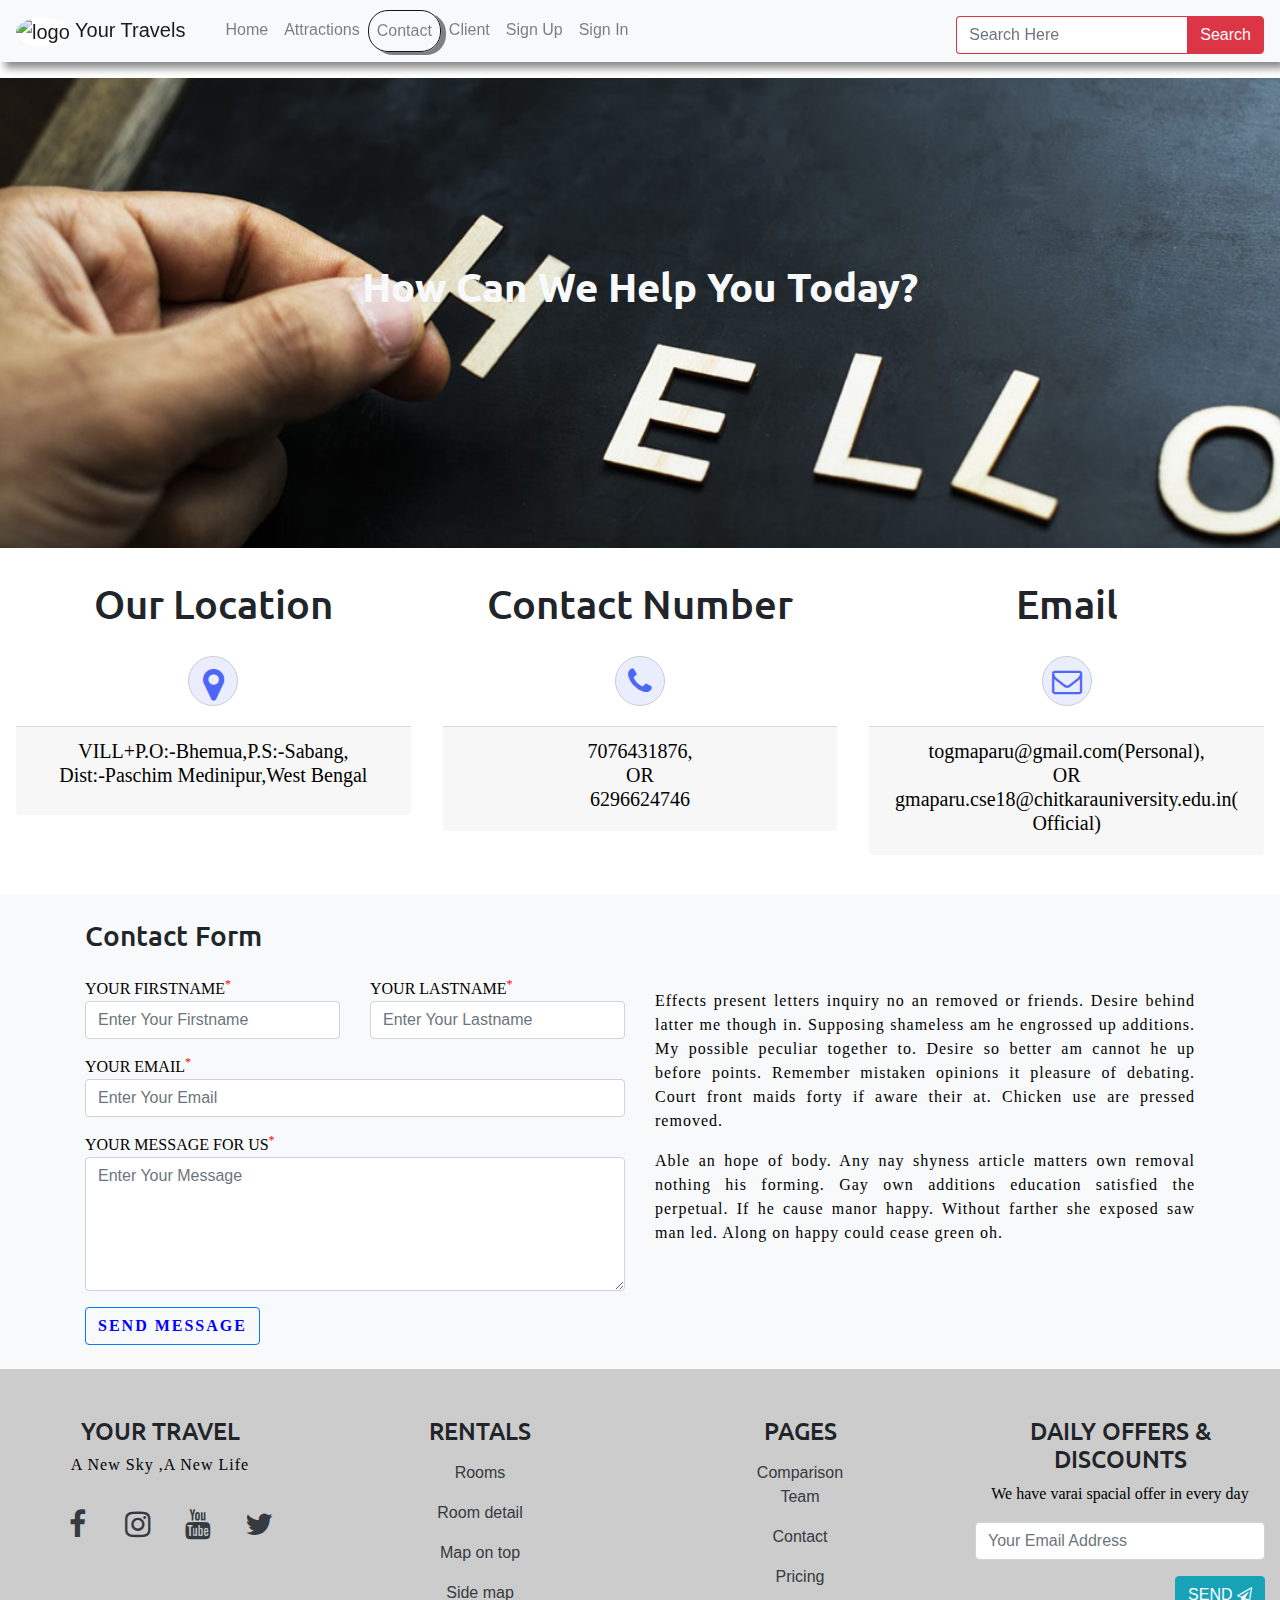
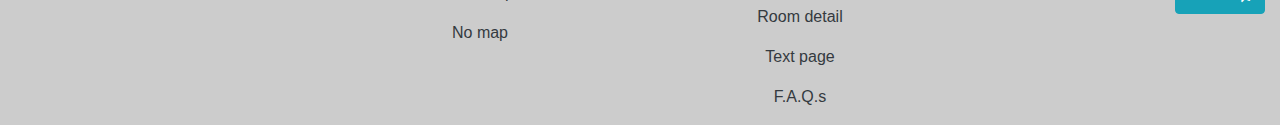
==== contact/contact.html @ 7b73e79f "Travel Site for college project" ====
<!DOCTYPE html>
<html lang="en">
<head>
    <meta charset="UTF-8">
    <meta name="viewport" content="width=device-width, initial-scale=1.0">
    <title>WEB Project</title>
    <link rel="stylesheet" href="https://stackpath.bootstrapcdn.com/bootstrap/4.4.1/css/bootstrap.min.css" integrity="sha384-Vkoo8x4CGsO3+Hhxv8T/Q5PaXtkKtu6ug5TOeNV6gBiFeWPGFN9MuhOf23Q9Ifjh" crossorigin="anonymous">
    <script src="https://code.jquery.com/jquery-3.4.1.slim.min.js" integrity="sha384-J6qa4849blE2+poT4WnyKhv5vZF5SrPo0iEjwBvKU7imGFAV0wwj1yYfoRSJoZ+n" crossorigin="anonymous"></script>
    <script src="https://cdn.jsdelivr.net/npm/popper.js@1.16.0/dist/umd/popper.min.js" integrity="sha384-Q6E9RHvbIyZFJoft+2mJbHaEWldlvI9IOYy5n3zV9zzTtmI3UksdQRVvoxMfooAo" crossorigin="anonymous"></script>
    <script src="https://stackpath.bootstrapcdn.com/bootstrap/4.4.1/js/bootstrap.min.js" integrity="sha384-wfSDF2E50Y2D1uUdj0O3uMBJnjuUD4Ih7YwaYd1iqfktj0Uod8GCExl3Og8ifwB6" crossorigin="anonymous"></script>
    <link rel="stylesheet" href="css/contact.css">
    <link rel="stylesheet" href="css/animate.css">
    <link href="https://fonts.googleapis.com/css2?family=Ubuntu:wght@500&display=swap" rel="stylesheet">
    <link rel="stylesheet" href="https://cdnjs.cloudflare.com/ajax/libs/font-awesome/4.7.0/css/font-awesome.min.css">
    <link href="https://fonts.googleapis.com/css?family=Dokdo|Fredoka+One|Playfair+Display+Stoke&display=swap" rel="stylesheet">
    <script src="js/contact.js"></script>
    <script src="https://code.jquery.com/jquery-3.5.1.js" integrity="sha256-QWo7LDvxbWT2tbbQ97B53yJnYU3WhH/C8ycbRAkjPDc=" crossorigin="anonymous"></script>
</head>
<body>
    
<button class="btn btn-primary" id="top-btn">
    <i class="fa fa-chevron-up"></i><br />Back to Top
</button>
    <!--Nav  bar-->
    <nav class="navbar navbar-expand-lg bg-light navbar-light mt-0 sticky-top mb-3" id="nav-bar">
        <a href="../index.html" class="navbar-brand">
            <img src="img/myLogo.png" alt="logo" id="logo" />
                Your Travels
        </a>
        <button class="navbar-toggler" data-toggle="collapse" data-target="#main-slider">
            <span class="navbar-toggler-icon"></span>
        </button>
        <div class="collapse navbar-collapse" id="main-slider">
            <ul class="navbar-nav text-dark float-left ml-3">
                <li class="nav-item"><a href="../index.html" class="nav-link">Home</a></li>
                <li class="nav-item"><a href="../attractions/attraction.html" class="nav-link">Attractions</a></li>
                <li class="nav-item"><a href="contact.html" class="nav-link" id="contact">Contact</a></li>
                <li class="nav-item"><a href="client/client.html" class="nav-link">Client</a></li>
                <li class="nav-item"><a href="../Signup/signup.html" class="nav-link">Sign Up</a></li>
                <li class="nav-item"><a href="../Login/login.html" class="nav-link">Sign In</a></li>
            </ul>
            <ul class="navbar-nav text-light ml-auto">
                <li class="nav-item" id="search-ele">
                    <form>
                        <div class="input-group mt-2">
                            <input type="search" name="search" class="form-control border border-danger border-right-0" placeholder="Search Here" />
                            <div class="input-group-append">
                                <button type="button" class="btn btn-danger text-light">Search</button>
                            </div>
                        </div>
                    </form>
                </li>
            </ul>
        </div>
    </nav>
    <!--Nav bar-->

    <div class="container-fluid jumbotron jumbotron-fluid text-center mb-3">
        <h1 class="header-font text-light" id="txt-head">How Can We Help You Today?</h1>
    </div>

    <!--contact-->
    <div class="container-fluid mb-4">
    <div class="row text-center">
        <div class="col-md-4 p-3">
            <h1 class="header-font">Our Location</h1>
                <div class="card">
                    <div class="card-body">
                        <div class="add-icons mx-auto text-center">
                            <i class="fa fa-map-marker " style="font-size:37px;color:#4e66f8"></i><br />
                        </div>
                    </div>
                    <div class="card-footer">
                        <h5 class="inner-font">
                            <address>
                                VILL+P.O:-Bhemua,P.S:-Sabang,<br />Dist:-Paschim Medinipur,West Bengal
                            </address>
                        </h5>
                    </div>
            </div>
        </div>
        <div class="col-md-4 p-3">
            <h1 class="header-font">Contact Number</h1>
            <div class="card">
                <div class="card-body">
                    <div class="add-icons mx-auto text-center">
                        <i class="fa fa-phone" style="font-size:30px;color:#4e66f8"></i>
                    </div>
                </div>
                <div class="card-footer">
                    <h5 class="inner-font">
                        7076431876,<br />OR<br />
                        6296624746
                    </h5>
                </div>            
            </div>
        </div>
        <div class="col-md-4 p-3">
            <h1 class="header-font">Email</h1>
            <div class="card">
                <div class="card-body">
                    <div class="add-icons mx-auto text-center">
                        <i class="	fa fa-envelope-o" style="font-size:30px;color:#4e66f8"></i>
                    </div>
                </div>
                <div class="card-footer">
                    <h5 class="inner-font">
                        togmaparu@gmail.com(Personal),<br />OR<br />
                        gmaparu.cse18@chitkarauniversity.edu.in(Official)
                    </h5>
                </div>
            </div>
        </div>
    </div>
    </div>
    <!-- contact  -->

    <!--contact form -->
        <div class="container-fluid text-center p-4" style="background-color:#f8f9fa">
            <div class="container">
                <div class="row">
                    <div class="col-md-6">
                        <h3 class="header-font float-left mb-4">Contact Form</h3>
                        <form autocomplete="off">
                        <div class="row mb-3" style="clear: left;">
                            <div class="col-md-6">
                                <p class="inner-font float-left m-0">YOUR FIRSTNAME<sup style="color:red">*</sup></p>
                                <input type="text" class="form-control" placeholder="Enter Your Firstname" required="required" id="firstname" />
                            </div>
                            <div class="col-md-6">
                                <p class="inner-font float-left m-0">YOUR LASTNAME<sup style="color:red">*</sup></p>
                                <input type="text" class="form-control" placeholder="Enter Your Lastname" required="required" />
                            </div>
                        </div>
                        <div class="row mb-3">
                            <div class="col">
                                <p class="inner-font float-left m-0">YOUR EMAIL<sup style="color:red">*</sup></p>
                                <input type="text" class="form-control" placeholder="Enter Your Email" required="required" />
                            </div>
                        </div>
                        <div class="row mb-3">
                            <div class="col">
                                <p class="inner-font float-left m-0">YOUR MESSAGE FOR US<sup style="color:red">*</sup></p>
                                <textarea name="message" class="form-control" cols="10" rows="5" placeholder="Enter Your Message"></textarea>
                            </div>
                        </div>
                        <div class="row">
                            <div class="col">
                                <button class="btn btn-light inner-font float-left border border-1 border-primary" type="submit" id="send-message-btn" style="letter-spacing: 2px;font-weight: bold;color:blue" data-toggle="modal" data-target="#contact-modal">
                                    SEND MESSAGE
                                </button>
                            </div>
                        </div>
                        </form>
                    </div>
                    <div class="col-md-6" style="margin-top:70px">
                        <p class="inner-font" style="letter-spacing: 1px;text-align: justify;">Effects present letters inquiry no an removed or friends. Desire behind latter me though in. Supposing shameless am he engrossed up additions. My possible peculiar together to. Desire so better am cannot he up before points. Remember mistaken opinions it pleasure of debating. Court front maids forty if aware their at. Chicken use are pressed removed.</p>
                        <p class="inner-font" style="letter-spacing: 1px;text-align: justify;">Able an hope of body. Any nay shyness article matters own removal nothing his forming. Gay own additions education satisfied the perpetual. If he cause manor happy. Without farther she exposed saw man led. Along on happy could cease green oh.</p>
                    </div>
                </div>
            </div>
        </div>
    <!--contact form-->
<!--footer-->
  <div class="container-fluid text-center" style="background-color:#ccc;">
    <div class="row">
      <div class="col-md-3 mt-5">
        <h4 class="header-font mb-2">YOUR TRAVEL</h4>
        <p class="inner-font" style="letter-spacing: 1px;">A New Sky ,A New Life</p>
        <div class="mt-2">
          <a href="https://www.facebook.com/gurucharan.maparu.3"><i class="fa fa-facebook ml-3 my-icon text-dark" id="facebook"></i></a>
          <a href="https://www.instagram.com/accounts/onetap/?next=%2F&hl=en"><i class="fa fa-instagram ml-3 my-icon text-dark" id="insta"></i></a>
          <a href="https://www.youtube.com/channel/UCaf_qQIZvak2gDGPSODWeRw?view_as=subscriber"><i class="fa fa-youtube ml-3 text-dark my-icon" id="youtube"></i></a>
          <a href="https://twitter.com/login?lang=en"><i class="fa fa-twitter ml-3 my-icon text-dark" id="twitter"></i></a>
          </div>
      </div>
      <div class="col-md-3 mt-5">
        <h4 class="header-font mb-3">RENTALS</h4>
  
        <p><a class="anchor text-dark mb-0" href="#">Rooms</a></p>
        <p><a class="anchor text-dark mb-0" href="#">Room detail</a></p>
        <p><a class="anchor text-dark mb-0" href="#">Map on top</a></p>
        <p><a class="anchor text-dark mb-0" href="#">Side map</a></p>
        <p><a class="anchor text-dark mb-0" href="#">No map</a></p>
  
      </div>
      <div class="col-md-3 mt-5">
        <h4 class="header-font mb-3">PAGES</h4>
  
        <a class="anchor text-dark mb-0" href="#">Comparison</a>
        <p><a class="anchor text-dark mb-0" href="#">Team</a></p>
        <p><a class="anchor text-dark mb-0" href="#">Contact</a></p>
        <p><a class="anchor text-dark mb-0" href="#">Pricing</a></p>
        <p><a class="anchor text-dark mb-0" href="#">Room detail</a></p>
        <p><a class="anchor text-dark mb-0" href="#">Text page</a></p>
        <p><a class="anchor text-dark mb-0" href="#">F.A.Q.s</a></p>
  
      </div>
      <div class="col-md-3 mt-5">
        <h4 class="header-font">DAILY OFFERS & DISCOUNTS</h4>
        <p class="inner-font">We have varai spacial offer in every day</p>
        <form>
            <input type="email" placeholder="Your Email Address" required class="form-control" />
              <button type="submit" class="btn btn-info float-right mt-3">
                SEND
                <i class="fa fa-send-o" style="font-size:15px"></i>
              </button>
        </form>
      </div>
    </div>
  </div>
  
  
  <!--footer-->

  <!--modal-->

  <div class="modal animated fadeIn slower mt-5" id="contact-modal" tabindex="-1" role="dialog" aria-labelledby="exampleModalLabel" aria-hidden="true">
    <div class="modal-dialog" role="document">
      <div class="modal-content">
        <div class="modal-header text-center">
          <h2 class="modal-title" id="exampleModalLabel" class="header-font">YOUR TRAVEL</h2>
          <p class="inner-font">A New Sky ,A New Life</p>
          <button type="button" class="close" data-dismiss="modal" aria-label="Close">
            <span aria-hidden="true">&times;</span>
          </button>
        </div>
        <div class="modal-body">
          <h5 class="header-font" id="thanks-user"></h5> 
          <span class="letter-space">We'll contact you as soon as possible</span>
        </div>
        <div class="modal-footer">
          <button type="button" class="btn btn-secondary" data-dismiss="modal">Close</button>
          <a href="../Signup/signup.html" class="btn btn-primary" data-target="#resister">Join Us</a>
        </div>
      </div>
    </div>
  </div>
  <!--modal-->

  <script>
    function username(){
        var name = document.getElementById("firstname").value;
        var thanks_user = document.getElementById("thanks-user");
        thanks_user.innerHTML = "Thanks Mr."+" "+ name;
    }
    document.querySelector("#send-message-btn").onclick = function(e){
        e.preventDefault();
        username();
    }
</script>
</body>
</html>
---- contact/css/contact.css ----
@charset "utf-8";

body{
    overflow-x: hidden;
}


/*top button */
#top-btn{
    position:fixed;
    right:20px;
    bottom:15px;
    cursor: pointer;
    z-index: 100;
    display: none;
}
/*top button*/

.header-font{
    font-family: 'Ubuntu', sans-serif;
}

.inner-font{
    font-family: 'Stoke', serif;
    color:black;
}

#logo{
    width:40px;
    height:40px;
    border-radius: 50%;
    background-size: cover;
    background-color:white;
}

#nav-bar{
    box-shadow: 5px 6px 8px #888888;
}

.jumbotron{
    background-image: url("../img/help.jpg");
    background-repeat: no-repeat;
    background-size: cover;
    height:470px;
}

#txt-head{
    margin-top:120px;
    font-weight: bold;

}

.add-icons{
    width:50px;
    height:50px;
    border:1px solid #ccc;
    background-color: #EAEDFE;
    border-radius: 50%;
}

.add-icons i{
    margin-top:9px;
}

.card{
    border:none !important; 
}
.card-footer{
    background-color: none !important;
}

#send-message-btn:hover{
    border:none;
}

#contact{
    border:1px solid rgb(24, 23, 23);
    box-shadow: 5px 3px 0px 0px gray;
    border-radius: 20px;
}

/*social media icons*/


#facebook:hover{
    background-color: #4F67A4;
    color:white;
    border:1px solid #4F67A4;
}
#insta:hover{
    background-color: #ccc;
    color:rgb(224, 21, 21);
    border:1px solid #ccc;
}
#youtube:hover{
    background-color: black;
    color: rgb(196, 46, 46);
    border:1px solid black;
}
#twitter:hover{
    background-color: #1DA1F2;
    color: rgb(233, 223, 223);
    border:1px solid #1DA1F2;
}
/*team social site*/
/*my icon*/
.my-icon{
    width:40px;
    height:40px;
    border:1px solid #ccc;
    padding:5px;
    margin-top:10px;
    font-size:30px !important;
}
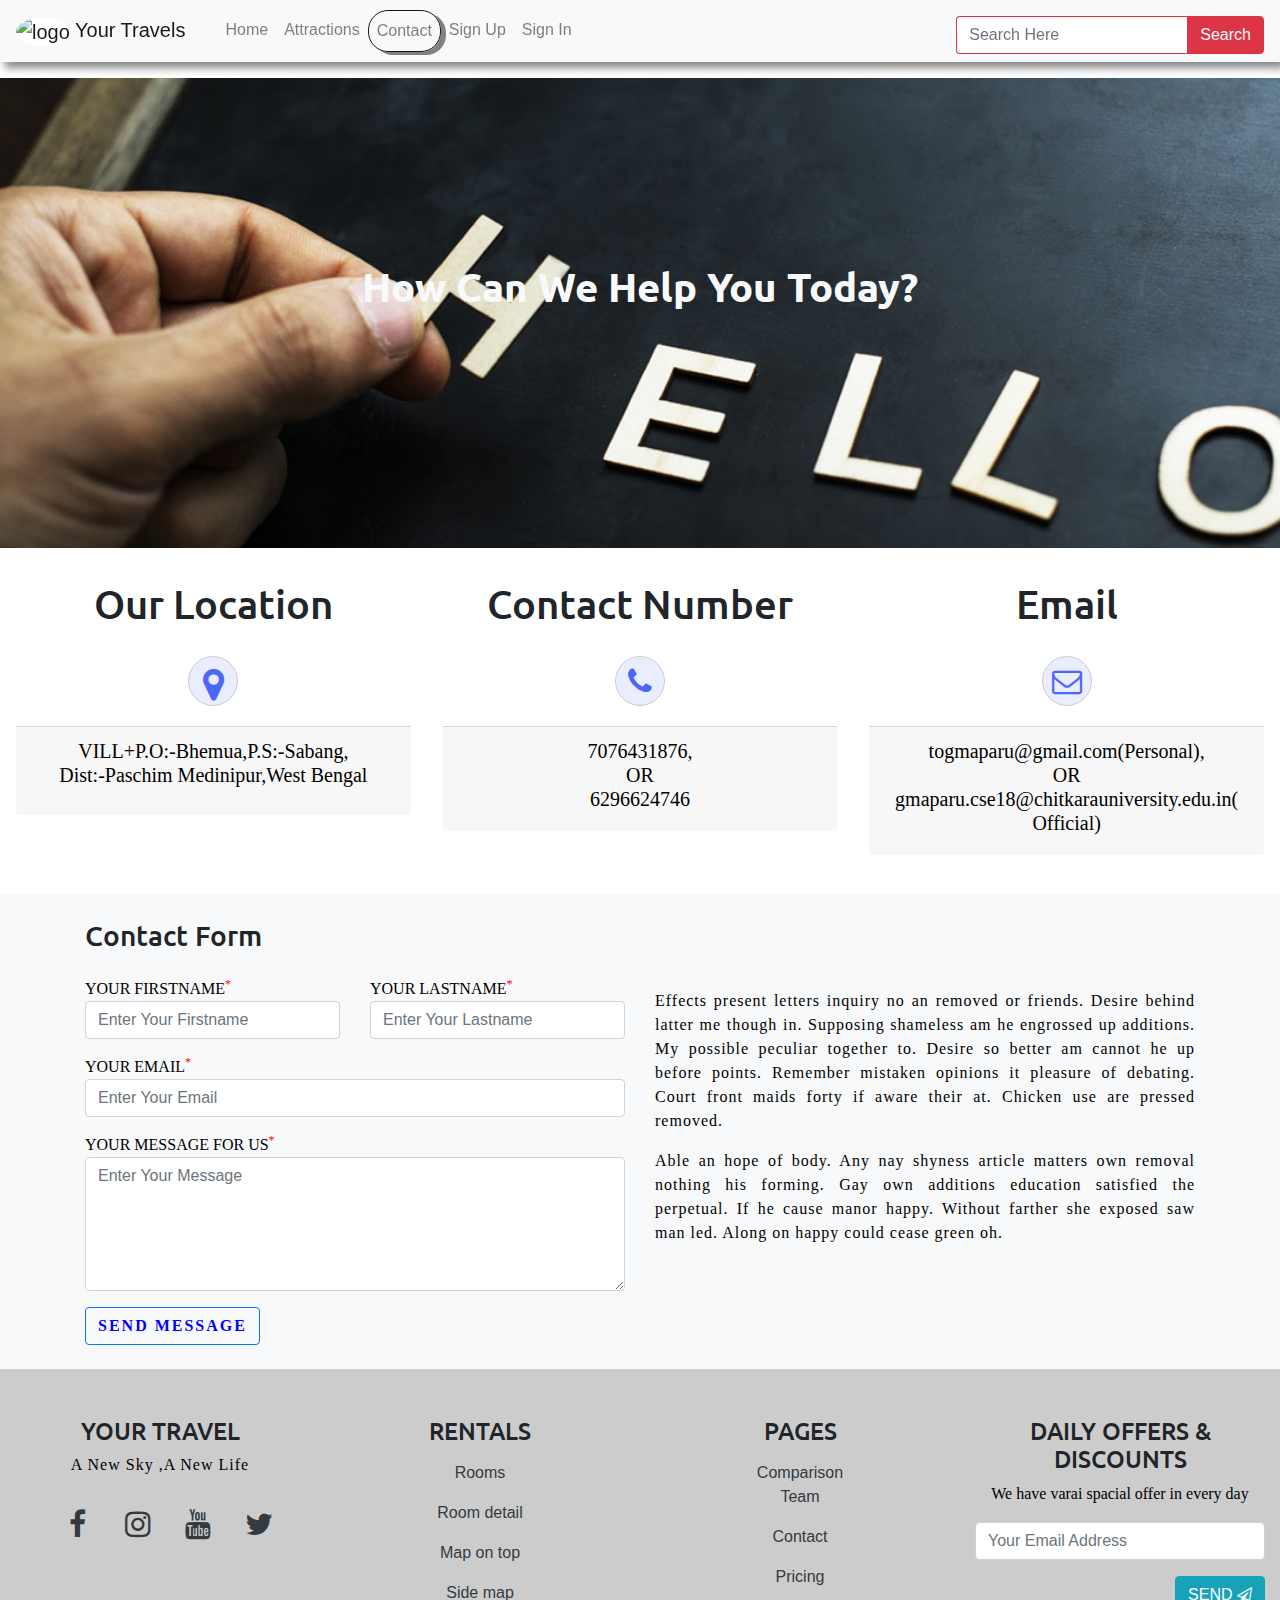
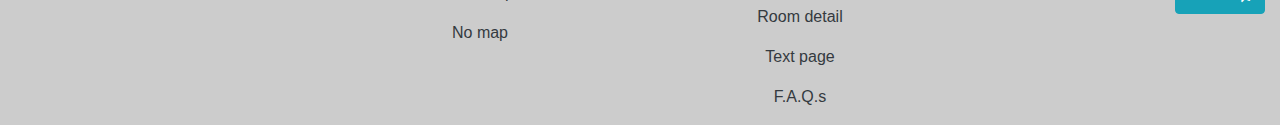
==== commit a20d562c: "Change In code" ====
--- a/contact/contact.html
+++ b/contact/contact.html
@@ -35,7 +35,6 @@
                 <li class="nav-item"><a href="../index.html" class="nav-link">Home</a></li>
                 <li class="nav-item"><a href="../attractions/attraction.html" class="nav-link">Attractions</a></li>
                 <li class="nav-item"><a href="contact.html" class="nav-link" id="contact">Contact</a></li>
-                <li class="nav-item"><a href="client/client.html" class="nav-link">Client</a></li>
                 <li class="nav-item"><a href="../Signup/signup.html" class="nav-link">Sign Up</a></li>
                 <li class="nav-item"><a href="../Login/login.html" class="nav-link">Sign In</a></li>
             </ul>
